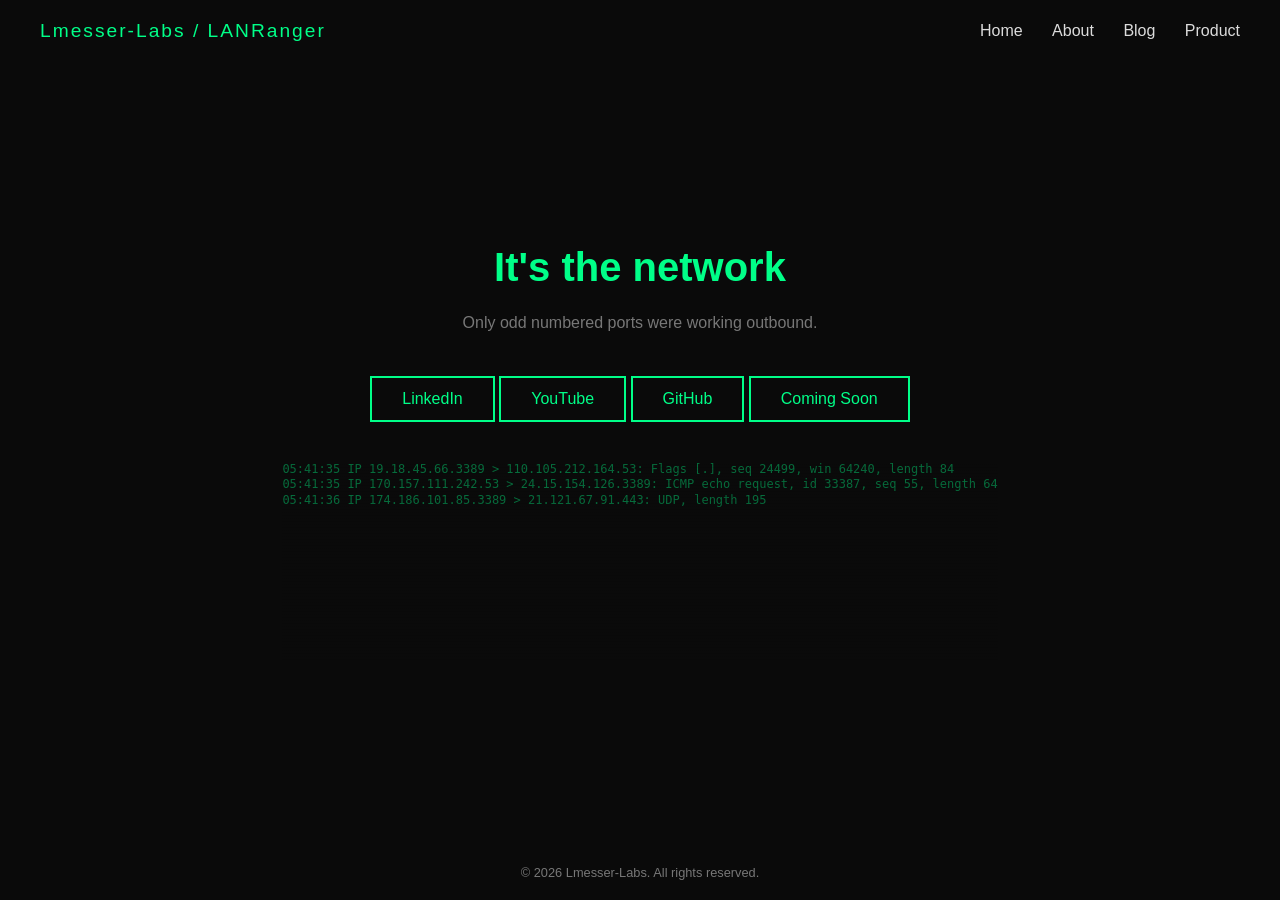
==== index.html @ 678743e7 "moved style to stylecss" ====
<!DOCTYPE html>
<html lang="en">
<head>
    <meta charset="UTF-8">
    <title>Lmesser-Labs / LANRanger</title>
    <meta name="viewport" content="width=device-width, initial-scale=1.0">


    <link href="https://fonts.cdnfonts.com/css/vcr-osd-mono" rel="stylesheet">


    <link rel="stylesheet" href="./css/style.css">
</head>

<body>

<header>
    <div class="logo">Lmesser-Labs / LANRanger</div>
    <nav>
        <a href="./index.html">Home</a>
        <a href="./about.html">About</a>
        <a href="#blog">Blog</a>
        <a href="#product">Product</a>
    </nav>
</header>

<section class="hero">
    <div class="hero-content">
        <h1>It's the network</h1>

        <p>
            Only odd numbered ports were working outbound.
        </p>

        <div class="cta-group">
            <a href="https://www.linkedin.com/in/lane-messer-b867b6126/" class="cta">LinkedIn</a>
            <a href="https://www.youtube.com/@LANRanger" class="cta">YouTube</a>
            <a href="https://github.com/lmesserStep" class="cta">GitHub</a>
            <a href="#" class="cta">Coming Soon</a>
        </div>

        <div class="tcpdump-container">
            <pre id="tcpdump-output"></pre>
        </div>

    </div>
</section>

<footer>
    © 2026 Lmesser-Labs. All rights reserved.
</footer>

<script src="./js/tcpdump.js"></script>

</body>
</html>
---- css/style.css ----
:root {
    --bg: #0a0a0a;
    --accent: #00ff88;
    --text: #dcdcdc;
    --muted: #777;
}

/* Reset */
* {
    box-sizing: border-box;
    margin: 0;
    padding: 0;
}

/* Base */
body {
    background: var(--bg);
    color: var(--text);
    font-family: 'VCR OSD Mono', sans-serif;
    display: flex;
    flex-direction: column;
    min-height: 100vh;
}

/* Header */
header {
    padding: 20px 40px;
    display: flex;
    justify-content: space-between;
    align-items: center;
}

.logo {
    font-size: 1.2rem;
    color: var(--accent);
    letter-spacing: 2px;
}

nav a {
    text-decoration: none;
    color: var(--text);
    margin-left: 25px;
    transition: color 0.2s ease;
}

nav a:hover {
    color: var(--accent);
}

/* Hero Section */
.hero {
    flex: 1;
    display: flex;
    justify-content: center;
    align-items: center;
    text-align: center;
    padding: 40px 20px;
}

.hero-content {
    max-width: 800px;
}

h1 {
    font-size: 2.5rem;
    margin-bottom: 20px;
    color: var(--accent);
}

p {
    font-size: 1rem;
    color: var(--muted);
    margin-bottom: 40px;
    line-height: 1.6;
}

/* CTA Button */
.cta {
    display: inline-block;
    padding: 12px 30px;
    border: 2px solid var(--accent);
    color: var(--accent);
    text-decoration: none;
    transition: all 0.2s ease;
}

.cta:hover {
    background: var(--accent);
    color: #000;
}

/* Footer */
footer {
    text-align: center;
    padding: 20px;
    font-size: 0.8rem;
    color: var(--muted);
}


@media (max-width: 768px) {

    header {
        flex-direction: column;
        gap: 15px;
    }

    nav {
        display: flex;
        flex-wrap: wrap;
        justify-content: center;
        gap: 10px;
    }

    nav a {
        margin-left: 0;
        font-size: 0.9rem;
    }

    h1 {
        font-size: 1.8rem;
    }
}


.tcpdump-container {
    position: relative;
    margin-top: 40px;
    height: 200px;
    overflow: hidden;
    text-align: left;
    pointer-events: none;
}

#tcpdump-output {
    font-size: 0.75rem;
    line-height: 1.3;
    color: rgba(0, 255, 136, 0.4);
    white-space: pre-wrap;
    font-family: 'VCR OSD Mono', monospace;
}


.tcpdump-container::after {
    content: "";
    position: absolute;
    top: 0;
    left: 0;
    right: 0;
    bottom: 0;
    background: repeating-linear-gradient(
        to bottom,
        rgba(0,0,0,0) 0px,
        rgba(0,0,0,0) 2px,
        rgba(0,0,0,0.15) 3px
    );
    pointer-events: none;
}
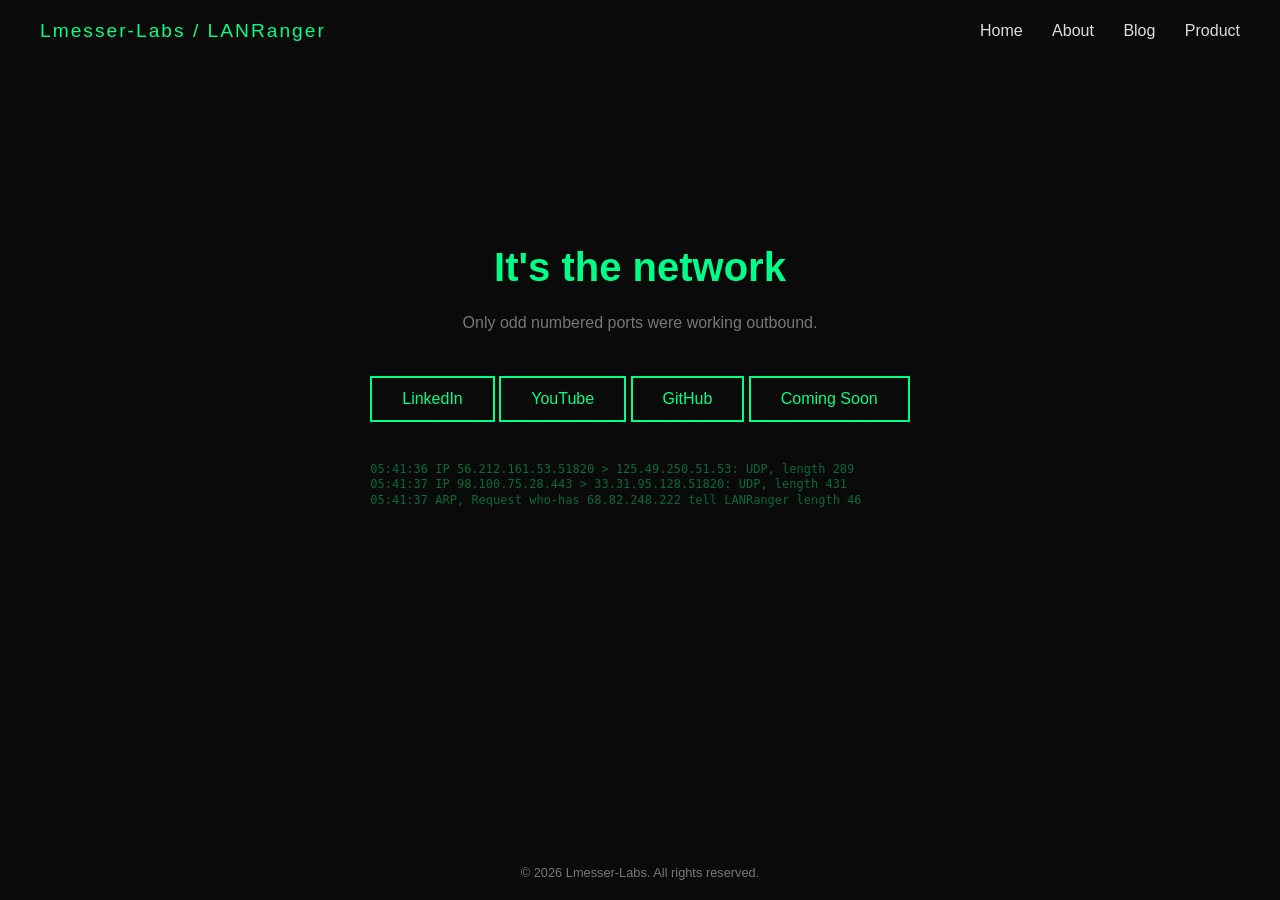
==== commit 9b10e6ab: "fixed label" ====
--- a/index.html
+++ b/index.html
@@ -2,7 +2,7 @@
 <html lang="en">
 <head>
     <meta charset="UTF-8">
-    <title>Lmesser-Labs / LANRanger</title>
+    <title>Lmesser-Labs/LANRanger</title>
     <meta name="viewport" content="width=device-width, initial-scale=1.0">
 
 
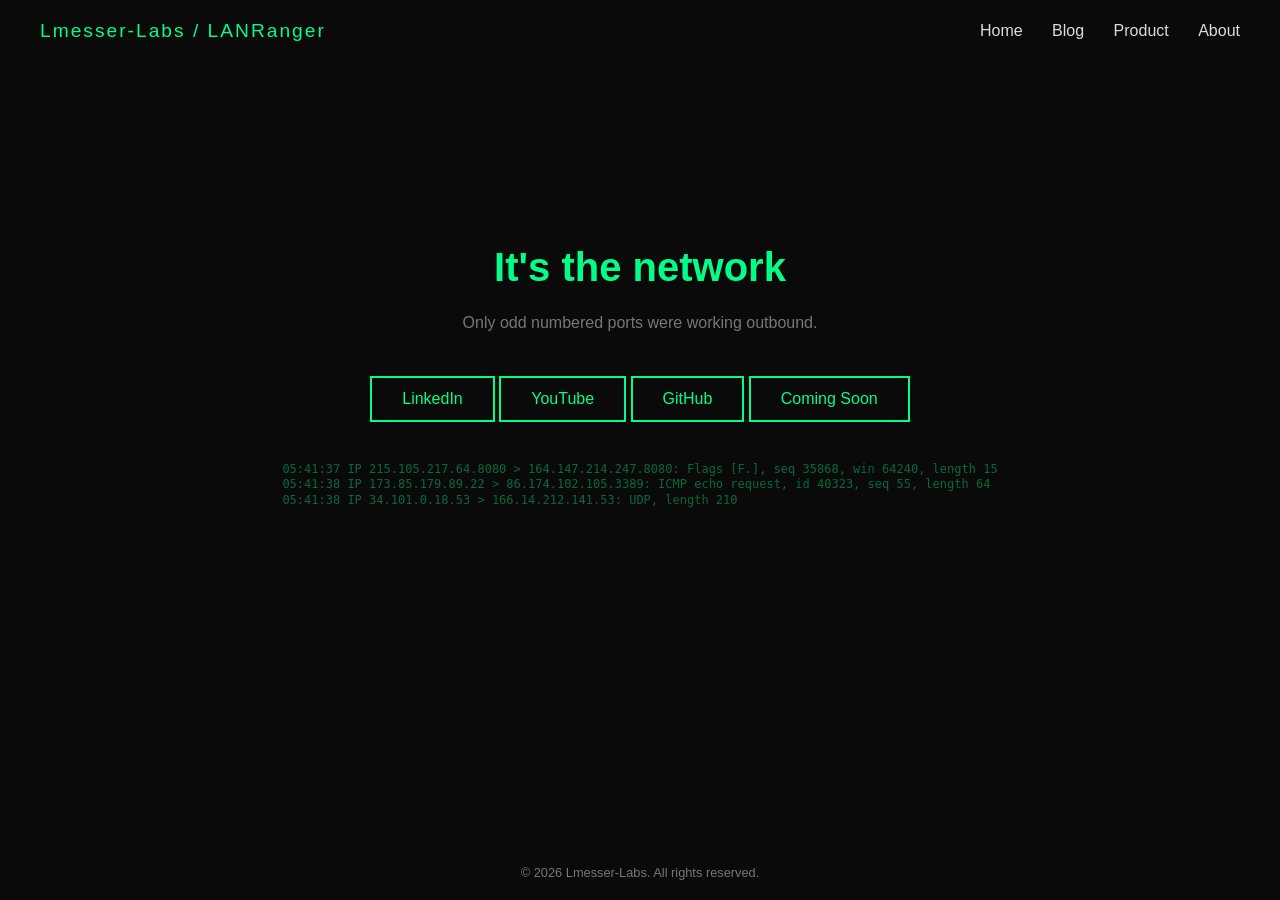
==== commit 6bb8a7c5: "moved nav links" ====
--- a/index.html
+++ b/index.html
@@ -18,9 +18,9 @@
     <div class="logo">Lmesser-Labs / LANRanger</div>
     <nav>
         <a href="./index.html">Home</a>
-        <a href="./about.html">About</a>
         <a href="#blog">Blog</a>
         <a href="#product">Product</a>
+        <a href="./about.html">About</a>
     </nav>
 </header>
 
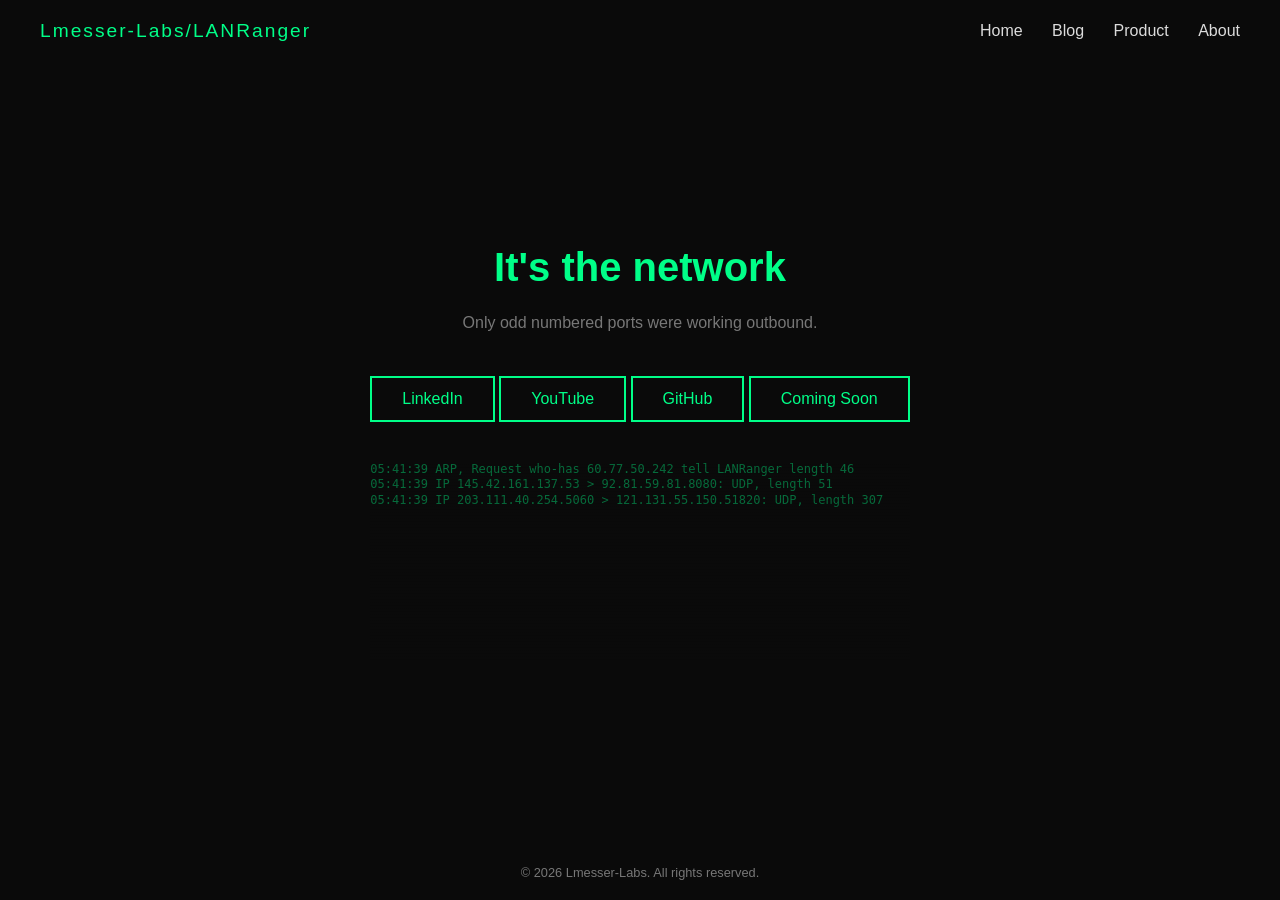
==== commit 98dc0f50: "changed label" ====
--- a/index.html
+++ b/index.html
@@ -15,7 +15,7 @@
 <body>
 
 <header>
-    <div class="logo">Lmesser-Labs / LANRanger</div>
+    <div class="logo">Lmesser-Labs/LANRanger</div>
     <nav>
         <a href="./index.html">Home</a>
         <a href="#blog">Blog</a>
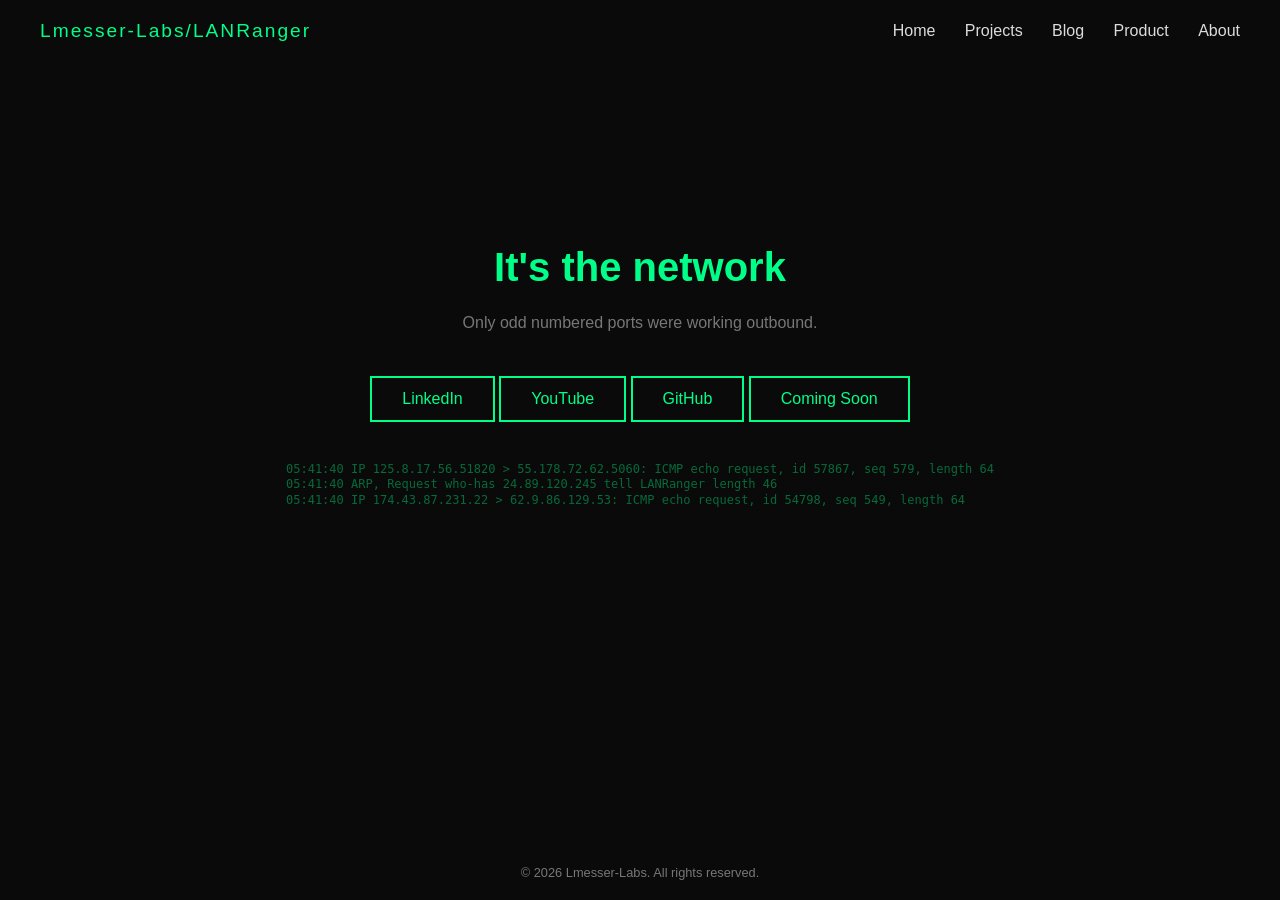
==== commit 2a53e005: "Improve projects page layout with card structure and tighter spacing" ====
--- a/index.html
+++ b/index.html
@@ -1,5 +1,6 @@
 <!DOCTYPE html>
 <html lang="en">
+
 <head>
     <meta charset="UTF-8">
     <title>Lmesser-Labs/LANRanger</title>
@@ -14,43 +15,45 @@
 
 <body>
 
-<header>
-    <div class="logo">Lmesser-Labs/LANRanger</div>
-    <nav>
-        <a href="./index.html">Home</a>
-        <a href="#blog">Blog</a>
-        <a href="#product">Product</a>
-        <a href="./about.html">About</a>
-    </nav>
-</header>
+    <header>
+        <div class="logo">Lmesser-Labs/LANRanger</div>
+        <nav>
+            <a href="./index.html">Home</a>
+            <a href="./projects.html">Projects</a>
+            <a href="#blog">Blog</a>
+            <a href="#product">Product</a>
+            <a href="./about.html">About</a>
+        </nav>
+    </header>
 
-<section class="hero">
-    <div class="hero-content">
-        <h1>It's the network</h1>
+    <section class="hero">
+        <div class="hero-content">
+            <h1>It's the network</h1>
 
-        <p>
-            Only odd numbered ports were working outbound.
-        </p>
+            <p>
+                Only odd numbered ports were working outbound.
+            </p>
 
-        <div class="cta-group">
-            <a href="https://www.linkedin.com/in/lane-messer-b867b6126/" class="cta">LinkedIn</a>
-            <a href="https://www.youtube.com/@LANRanger" class="cta">YouTube</a>
-            <a href="https://github.com/lmesserStep" class="cta">GitHub</a>
-            <a href="#" class="cta">Coming Soon</a>
+            <div class="cta-group">
+                <a href="https://www.linkedin.com/in/lane-messer-b867b6126/" class="cta">LinkedIn</a>
+                <a href="https://www.youtube.com/@LANRanger" class="cta">YouTube</a>
+                <a href="https://github.com/lmesserStep" class="cta">GitHub</a>
+                <a href="#" class="cta">Coming Soon</a>
+            </div>
+
+            <div class="tcpdump-container">
+                <pre id="tcpdump-output"></pre>
+            </div>
+
         </div>
+    </section>
 
-        <div class="tcpdump-container">
-            <pre id="tcpdump-output"></pre>
-        </div>
+    <footer>
+        © 2026 Lmesser-Labs. All rights reserved.
+    </footer>
 
-    </div>
-</section>
-
-<footer>
-    © 2026 Lmesser-Labs. All rights reserved.
-</footer>
-
-<script src="./js/tcpdump.js"></script>
+    <script src="./js/tcpdump.js"></script>
 
 </body>
+
 </html>
--- a/css/style.css
+++ b/css/style.css
@@ -122,6 +122,14 @@
     }
 }
 
+.hero-content a {
+    color: #00ff88;
+    text-decoration: none;
+}
+
+.hero-content a:hover {
+    text-shadow: 0 0 6px #00ff88;
+}
 
 .tcpdump-container {
     position: relative;
@@ -155,4 +163,101 @@
         rgba(0,0,0,0.15) 3px
     );
     pointer-events: none;
+}
+
+
+/* ========================================
+   Projects Page Layout
+   ======================================== */
+
+.projects-page {
+    flex: 1;
+    padding: 60px 40px 40px;
+    max-width: 960px;
+    margin: 0 auto;
+    width: 100%;
+}
+
+.projects-header {
+    text-align: center;
+    margin-bottom: 60px;
+}
+
+.projects-header p {
+    max-width: 680px;
+    margin-left: auto;
+    margin-right: auto;
+    margin-bottom: 12px;
+}
+
+.projects-header p:last-child {
+    margin-bottom: 0;
+}
+
+.project-list {
+    display: flex;
+    flex-direction: column;
+}
+
+.project-card {
+    text-align: left;
+    padding: 28px 0 28px 24px;
+    border-left: 2px solid var(--muted);
+    border-bottom: 1px solid rgba(220, 220, 220, 0.05);
+    transition: border-left-color 0.2s ease;
+}
+
+.project-card:last-child {
+    border-bottom: none;
+}
+
+.project-card:hover {
+    border-left-color: var(--accent);
+}
+
+.project-card h2 {
+    font-size: 1.15rem;
+    color: var(--accent);
+    margin-bottom: 14px;
+    letter-spacing: 1px;
+}
+
+.project-card p {
+    font-size: 0.9rem;
+    color: var(--muted);
+    margin-bottom: 10px;
+    line-height: 1.6;
+}
+
+.project-card p:last-of-type {
+    margin-bottom: 16px;
+}
+
+.project-note {
+    opacity: 0.6;
+}
+
+.project-link {
+    display: inline-block;
+    font-size: 0.85rem;
+    color: var(--accent);
+    text-decoration: none;
+    letter-spacing: 1px;
+    opacity: 0.7;
+    transition: opacity 0.2s ease, text-shadow 0.2s ease;
+}
+
+.project-link:hover {
+    opacity: 1;
+    text-shadow: 0 0 6px var(--accent);
+}
+
+@media (max-width: 768px) {
+    .projects-page {
+        padding: 40px 20px;
+    }
+
+    .project-card {
+        padding: 24px 0 24px 16px;
+    }
 }
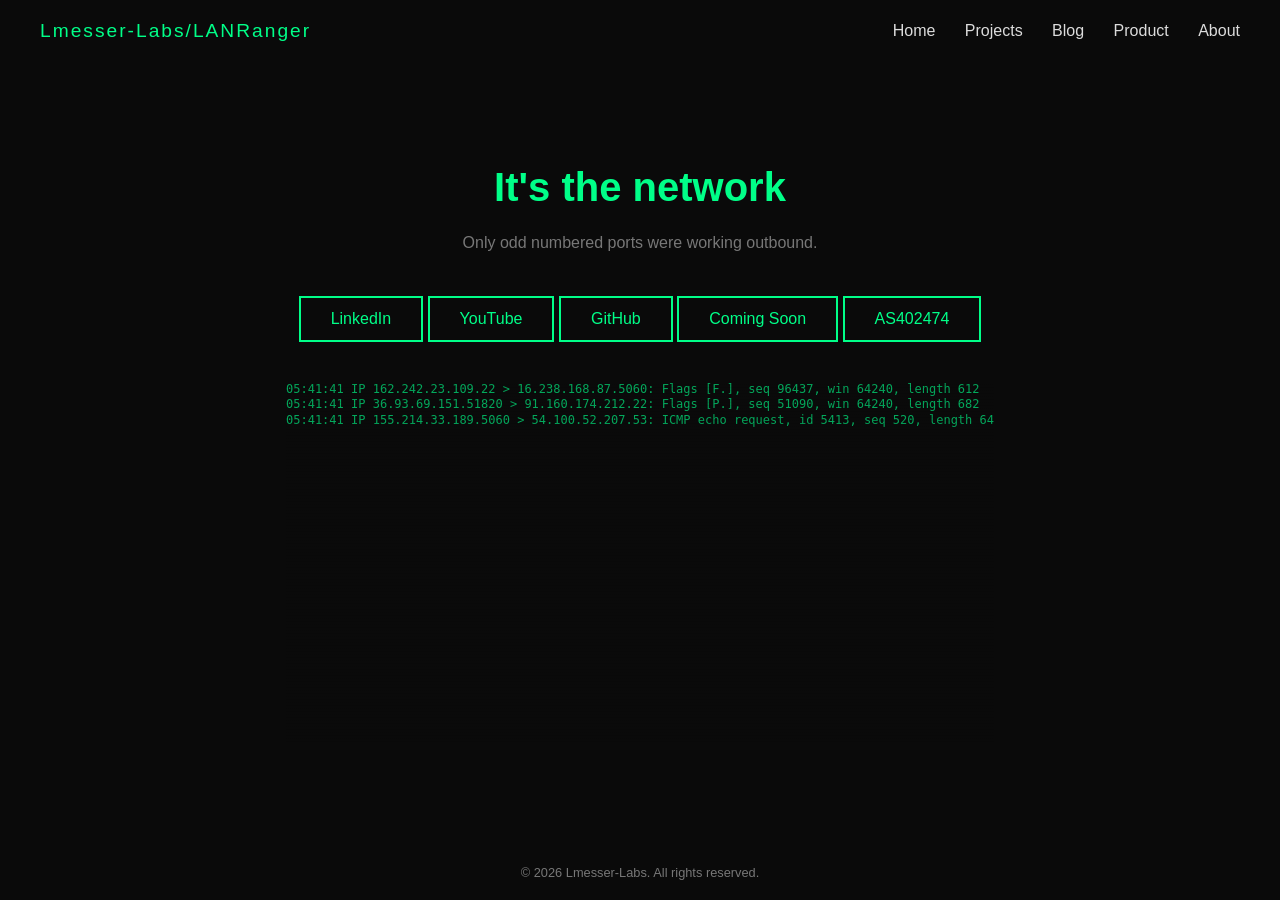
==== commit a5edc32e: "added asn Co-authored-by: Copilot <copilot@github.com>" ====
--- a/index.html
+++ b/index.html
@@ -39,6 +39,7 @@
                 <a href="https://www.youtube.com/@LANRanger" class="cta">YouTube</a>
                 <a href="https://github.com/lmesserStep" class="cta">GitHub</a>
                 <a href="#" class="cta">Coming Soon</a>
+                <a href="./as.html" class="cta">AS402474</a>
             </div>
 
             <div class="tcpdump-container">
--- a/css/style.css
+++ b/css/style.css
@@ -134,18 +134,20 @@
 .tcpdump-container {
     position: relative;
     margin-top: 40px;
-    height: 200px;
+    height: 360px;
     overflow: hidden;
     text-align: left;
     pointer-events: none;
 }
 
-#tcpdump-output {
+#tcpdump-output,
+.as-output {
     font-size: 0.75rem;
     line-height: 1.3;
-    color: rgba(0, 255, 136, 0.4);
+    color: rgba(0, 255, 136, 0.65);
     white-space: pre-wrap;
     font-family: 'VCR OSD Mono', monospace;
+    margin: 0;
 }
 
 
@@ -260,4 +262,17 @@
     .project-card {
         padding: 24px 0 24px 16px;
     }
+}
+#bgp-output {
+    background: #050505;
+    color: #33ff77;
+    font-family: "JetBrains Mono", "Fira Code", Consolas, monospace;
+    font-size: 0.85rem;
+    padding: 1rem;
+    border-radius: 12px;
+    height: 320px;
+    overflow-y: hidden;
+    box-shadow: 0 0 25px rgba(51, 255, 119, 0.15);
+    border: 1px solid rgba(51, 255, 119, 0.25);
+    white-space: pre-wrap;
 }
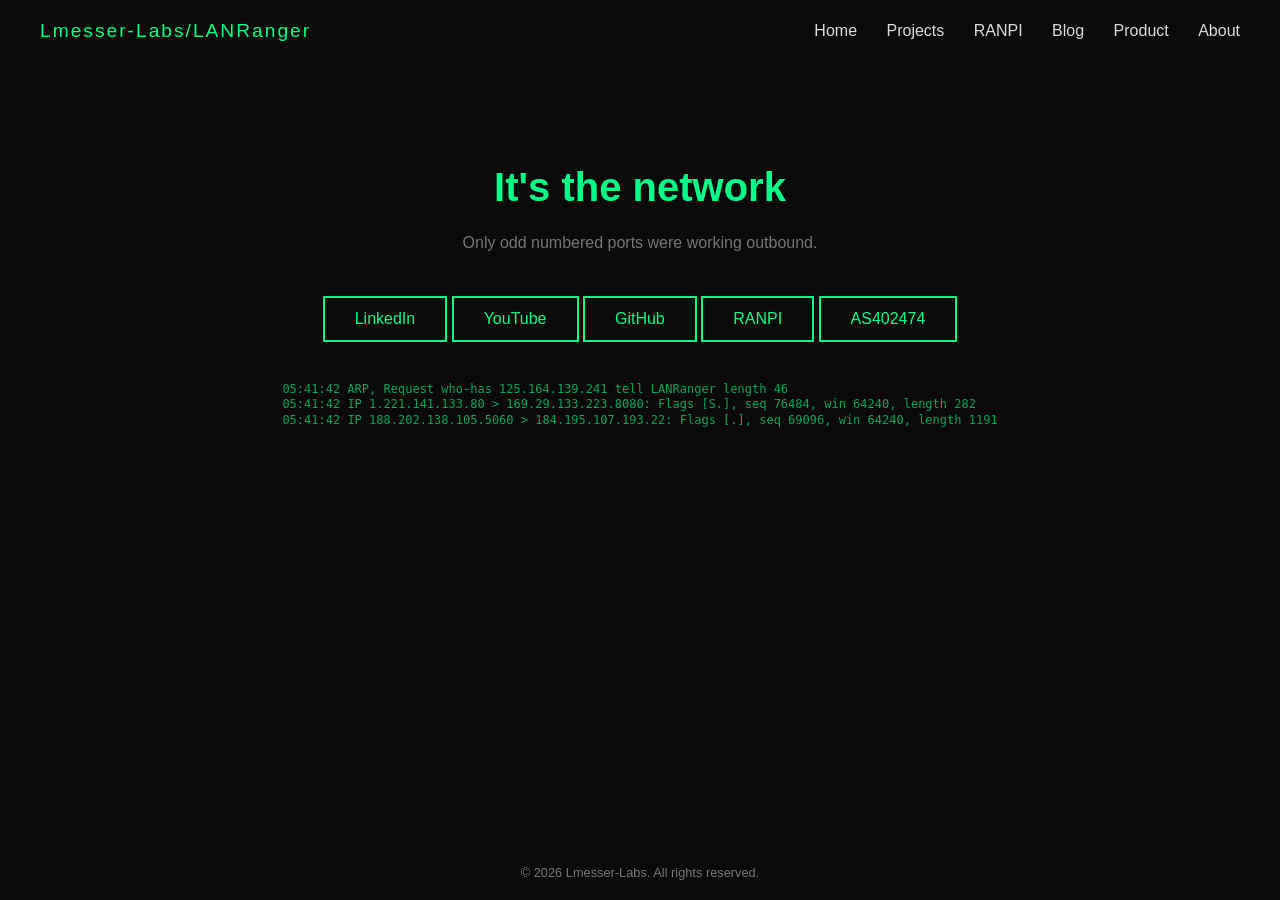
==== commit 8fb1a1a7: "added ranpi initial pages" ====
--- a/index.html
+++ b/index.html
@@ -20,6 +20,7 @@
         <nav>
             <a href="./index.html">Home</a>
             <a href="./projects.html">Projects</a>
+            <a href="./ranpi.html">RANPI</a>
             <a href="#blog">Blog</a>
             <a href="#product">Product</a>
             <a href="./about.html">About</a>
@@ -38,7 +39,7 @@
                 <a href="https://www.linkedin.com/in/lane-messer-b867b6126/" class="cta">LinkedIn</a>
                 <a href="https://www.youtube.com/@LANRanger" class="cta">YouTube</a>
                 <a href="https://github.com/lmesserStep" class="cta">GitHub</a>
-                <a href="#" class="cta">Coming Soon</a>
+                <a href="./ranpi.html" class="cta">RANPI</a>
                 <a href="./as.html" class="cta">AS402474</a>
             </div>
 
--- a/css/style.css
+++ b/css/style.css
@@ -275,4 +275,342 @@
     box-shadow: 0 0 25px rgba(51, 255, 119, 0.15);
     border: 1px solid rgba(51, 255, 119, 0.25);
     white-space: pre-wrap;
+}
+/* Fake Router CLI */
+
+.terminal-section {
+    width: 100%;
+    max-width: 1200px;
+    margin: 35px auto 0;
+}
+
+.terminal-wrapper {
+    background: #050505;
+    border: 1px solid var(--accent);
+    box-shadow: 0 0 18px rgba(0, 255, 136, 0.25);
+    border-radius: 8px;
+    overflow: hidden;
+    text-align: left;
+    width: min(100%, 1100px);
+    margin-left: auto;
+    margin-right: auto;
+}
+
+.terminal-titlebar {
+    background: #101010;
+    color: var(--accent);
+    padding: 10px 14px;
+    border-bottom: 1px solid rgba(0, 255, 136, 0.45);
+    display: flex;
+    justify-content: space-between;
+    align-items: center;
+    gap: 12px;
+    font-size: clamp(0.65rem, 1.6vw, 0.85rem);
+    white-space: nowrap;
+    overflow: hidden;
+}
+
+.terminal-titlebar span:first-child {
+    overflow: hidden;
+    text-overflow: ellipsis;
+}
+
+.terminal-buttons {
+    display: flex;
+    gap: 6px;
+    flex-shrink: 0;
+}
+
+.terminal-dot {
+    width: 10px;
+    height: 10px;
+    border-radius: 50%;
+    background: var(--accent);
+    opacity: 0.7;
+}
+
+.terminal {
+    padding: clamp(12px, 2vw, 18px);
+    height: clamp(420px, 62vh, 680px);
+    overflow: auto;
+    color: var(--accent);
+    font-family: 'VCR OSD Mono', "JetBrains Mono", "Fira Code", Consolas, monospace;
+    font-size: clamp(0.68rem, 1.35vw, 0.9rem);
+    line-height: 1.4;
+    white-space: pre;
+    cursor: text;
+    tab-size: 4;
+    -webkit-overflow-scrolling: touch;
+}
+
+.terminal-line {
+    display: flex;
+    align-items: center;
+    min-width: max-content;
+}
+
+.prompt {
+    color: var(--accent);
+    margin-right: 8px;
+    flex-shrink: 0;
+}
+
+.terminal-input {
+    background: transparent;
+    border: none;
+    color: var(--accent);
+    font-family: inherit;
+    font-size: inherit;
+    outline: none;
+    min-width: 260px;
+    width: 100%;
+}
+
+.terminal-output {
+    margin-bottom: 8px;
+    min-width: max-content;
+}
+
+.terminal-help {
+    color: var(--text);
+    opacity: 0.85;
+    font-size: clamp(0.7rem, 1.4vw, 0.85rem);
+    margin-top: 10px;
+    text-align: center;
+}
+
+/* Let AS page breathe wider than the normal homepage hero */
+.as-page .hero-content {
+    width: 100%;
+    max-width: 1200px;
+}
+
+/* Optional: cleaner mobile spacing */
+@media (max-width: 768px) {
+    .hero {
+        padding: 28px 10px;
+        align-items: flex-start;
+    }
+
+    .terminal-wrapper {
+        border-radius: 6px;
+    }
+
+    .terminal {
+        height: 60vh;
+        min-height: 420px;
+    }
+
+    .terminal-dot {
+        width: 8px;
+        height: 8px;
+    }
+}
+
+/* ========================================
+   RANPI Page
+   ======================================== */
+
+.ranpi-page {
+    flex: 1;
+    padding: 60px 40px 60px;
+    max-width: 860px;
+    margin: 0 auto;
+    width: 100%;
+}
+
+.ranpi-hero {
+    text-align: center;
+    margin-bottom: 70px;
+}
+
+.ranpi-hero h1 {
+    font-size: 3rem;
+    letter-spacing: 6px;
+    margin-bottom: 12px;
+}
+
+.ranpi-hero .subtitle {
+    font-size: 0.95rem;
+    color: var(--muted);
+    letter-spacing: 2px;
+    margin-bottom: 0;
+}
+
+.ranpi-section {
+    margin-bottom: 60px;
+}
+
+.ranpi-section h2 {
+    font-size: 1.1rem;
+    color: var(--accent);
+    letter-spacing: 2px;
+    margin-bottom: 20px;
+    padding-bottom: 8px;
+    border-bottom: 1px solid rgba(0, 255, 136, 0.2);
+}
+
+.ranpi-section p {
+    font-size: 0.92rem;
+    color: var(--muted);
+    line-height: 1.8;
+    margin-bottom: 18px;
+}
+
+.ranpi-section p:last-child {
+    margin-bottom: 0;
+}
+
+.ranpi-section p em {
+    color: var(--text);
+    font-style: normal;
+}
+
+.feature-grid {
+    display: grid;
+    grid-template-columns: 1fr 1fr;
+    gap: 14px;
+    margin-top: 6px;
+}
+
+.feature-item {
+    padding: 14px 16px;
+    border-left: 2px solid rgba(0, 255, 136, 0.35);
+    font-size: 0.85rem;
+    color: var(--muted);
+    line-height: 1.5;
+}
+
+.feature-item .feature-label {
+    display: block;
+    color: var(--accent);
+    font-size: 0.8rem;
+    letter-spacing: 1px;
+    margin-bottom: 4px;
+}
+
+.stack-list {
+    display: flex;
+    flex-direction: column;
+    gap: 10px;
+    margin-top: 6px;
+}
+
+.stack-row {
+    display: flex;
+    align-items: baseline;
+    gap: 16px;
+    font-size: 0.88rem;
+}
+
+.stack-key {
+    color: var(--accent);
+    letter-spacing: 1px;
+    min-width: 160px;
+    flex-shrink: 0;
+}
+
+.stack-val {
+    color: var(--muted);
+}
+
+.ranpi-cta-row {
+    display: flex;
+    gap: 16px;
+    flex-wrap: wrap;
+    margin-top: 10px;
+}
+
+.ranpi-cta-row .cta {
+    font-size: 0.85rem;
+    padding: 10px 24px;
+}
+
+.callout {
+    border-left: 3px solid var(--accent);
+    padding: 16px 20px;
+    background: rgba(0, 255, 136, 0.03);
+    margin: 28px 0;
+}
+
+.callout p {
+    margin-bottom: 0;
+    font-size: 0.9rem;
+    color: var(--text);
+    line-height: 1.7;
+}
+
+.stl-list {
+    display: flex;
+    flex-direction: column;
+    gap: 12px;
+    margin-top: 6px;
+}
+
+.stl-item {
+    display: flex;
+    align-items: baseline;
+    justify-content: space-between;
+    padding: 14px 16px;
+    border-left: 2px solid rgba(0, 255, 136, 0.35);
+    gap: 20px;
+}
+
+.stl-item-info {
+    display: flex;
+    flex-direction: column;
+    gap: 4px;
+}
+
+.stl-item-name {
+    font-size: 0.88rem;
+    color: var(--text);
+    letter-spacing: 1px;
+}
+
+.stl-item-desc {
+    font-size: 0.8rem;
+    color: var(--muted);
+    line-height: 1.5;
+}
+
+.stl-link {
+    display: inline-block;
+    font-size: 0.8rem;
+    color: var(--accent);
+    text-decoration: none;
+    letter-spacing: 1px;
+    opacity: 0.5;
+    white-space: nowrap;
+    cursor: not-allowed;
+    flex-shrink: 0;
+}
+
+.stl-link.coming-soon::after {
+    content: " (coming soon)";
+    font-size: 0.7rem;
+    opacity: 0.6;
+}
+
+@media (max-width: 768px) {
+    .ranpi-page {
+        padding: 40px 20px 50px;
+    }
+
+    .ranpi-hero h1 {
+        font-size: 2rem;
+    }
+
+    .feature-grid {
+        grid-template-columns: 1fr;
+    }
+
+    .stack-key {
+        min-width: 120px;
+    }
+
+    .stl-item {
+        flex-direction: column;
+        gap: 10px;
+    }
 }
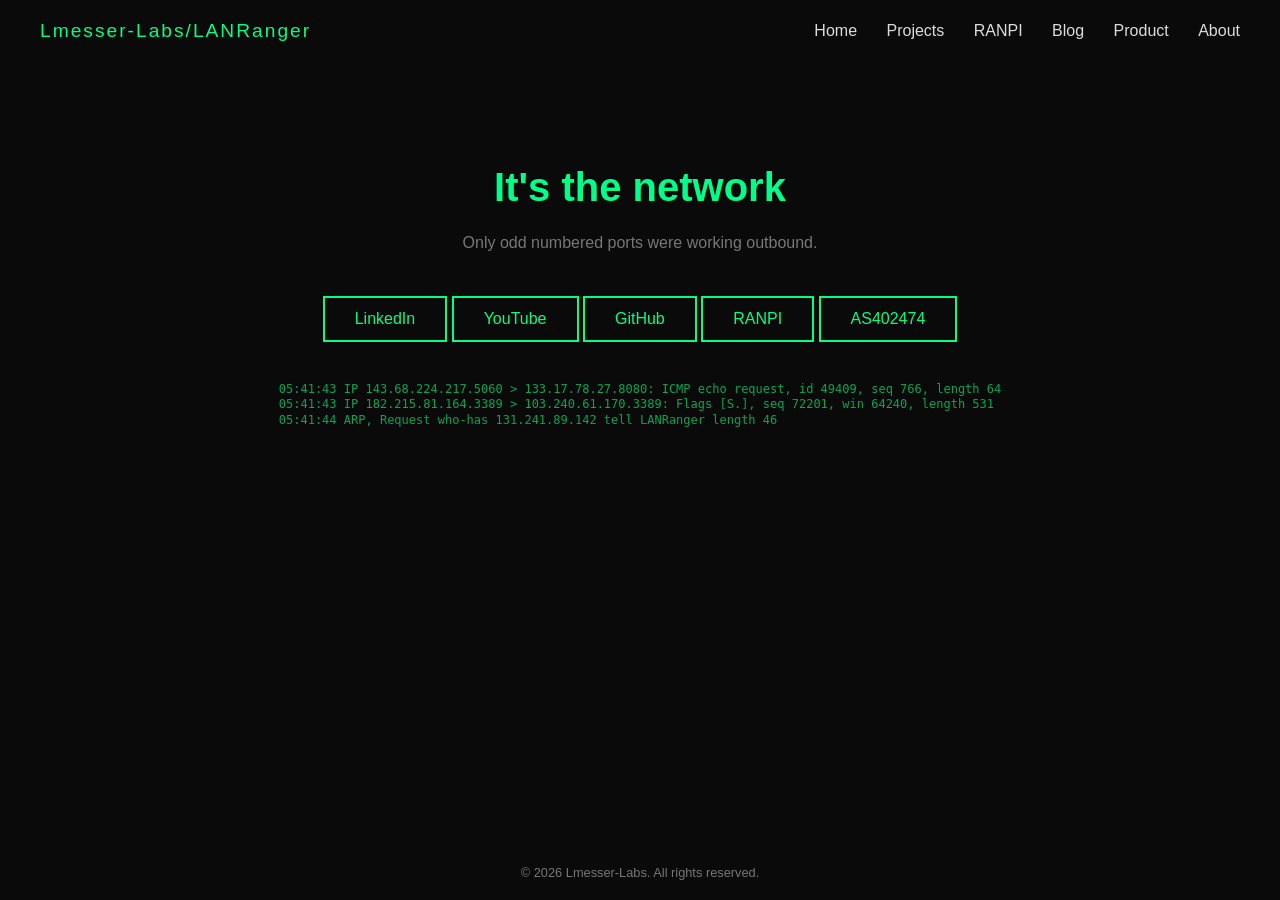
==== commit 696dc90e: "added blog page" ====
--- a/index.html
+++ b/index.html
@@ -21,7 +21,7 @@
             <a href="./index.html">Home</a>
             <a href="./projects.html">Projects</a>
             <a href="./ranpi.html">RANPI</a>
-            <a href="#blog">Blog</a>
+            <a href="./blog.html">Blog</a>
             <a href="#product">Product</a>
             <a href="./about.html">About</a>
         </nav>
--- a/css/style.css
+++ b/css/style.css
@@ -305,7 +305,7 @@
     justify-content: space-between;
     align-items: center;
     gap: 12px;
-    font-size: clamp(0.65rem, 1.6vw, 0.85rem);
+    font-size: clamp(0.75rem, 1.6vw, 0.85rem);
     white-space: nowrap;
     overflow: hidden;
 }
@@ -331,22 +331,47 @@
 
 .terminal {
     padding: clamp(12px, 2vw, 18px);
-    height: clamp(420px, 62vh, 680px);
-    overflow: auto;
+
+    /*
+       This is the important part.
+       Do NOT force a fixed height if you do not want internal scrollbars.
+    */
+    min-height: 320px;
+    height: auto;
+
+    /*
+       No terminal scrollbars.
+       The page itself will grow instead.
+    */
+    overflow: visible;
+
     color: var(--accent);
     font-family: 'VCR OSD Mono', "JetBrains Mono", "Fira Code", Consolas, monospace;
-    font-size: clamp(0.68rem, 1.35vw, 0.9rem);
-    line-height: 1.4;
-    white-space: pre;
+    font-size: clamp(0.78rem, 1.35vw, 0.9rem);
+    line-height: 1.45;
+
+    /*
+       Let command output wrap naturally instead of forcing horizontal scroll.
+    */
+    white-space: pre-wrap;
+    overflow-wrap: anywhere;
+    word-break: normal;
+
     cursor: text;
     tab-size: 4;
-    -webkit-overflow-scrolling: touch;
+}
+
+.terminal-output {
+    margin-bottom: 8px;
+    white-space: pre-wrap;
+    overflow-wrap: anywhere;
 }
 
 .terminal-line {
     display: flex;
     align-items: center;
-    min-width: max-content;
+    width: 100%;
+    min-width: 0;
 }
 
 .prompt {
@@ -362,21 +387,8 @@
     font-family: inherit;
     font-size: inherit;
     outline: none;
-    min-width: 260px;
     width: 100%;
-}
-
-.terminal-output {
-    margin-bottom: 8px;
-    min-width: max-content;
-}
-
-.terminal-help {
-    color: var(--text);
-    opacity: 0.85;
-    font-size: clamp(0.7rem, 1.4vw, 0.85rem);
-    margin-top: 10px;
-    text-align: center;
+    min-width: 0;
 }
 
 /* Let AS page breathe wider than the normal homepage hero */
@@ -385,7 +397,15 @@
     max-width: 1200px;
 }
 
-/* Optional: cleaner mobile spacing */
+.terminal-help {
+    color: var(--text);
+    opacity: 0.85;
+    font-size: clamp(0.75rem, 1.4vw, 0.85rem);
+    margin-top: 10px;
+    text-align: center;
+}
+
+/* Mobile cleanup */
 @media (max-width: 768px) {
     .hero {
         padding: 28px 10px;
@@ -394,11 +414,22 @@
 
     .terminal-wrapper {
         border-radius: 6px;
+        width: 100%;
     }
 
     .terminal {
-        height: 60vh;
-        min-height: 420px;
+        min-height: 300px;
+
+        /*
+           iOS Safari zooms inputs smaller than 16px.
+           Since the input inherits from .terminal, make terminal 16px on mobile.
+        */
+        font-size: 16px;
+        line-height: 1.45;
+    }
+
+    .terminal-input {
+        font-size: 16px;
     }
 
     .terminal-dot {
@@ -582,8 +613,11 @@
     letter-spacing: 1px;
     opacity: 0.5;
     white-space: nowrap;
+    flex-shrink: 0;
+}
+
+.stl-link.coming-soon {
     cursor: not-allowed;
-    flex-shrink: 0;
 }
 
 .stl-link.coming-soon::after {
@@ -592,6 +626,36 @@
     opacity: 0.6;
 }
 
+.stl-downloads {
+    display: flex;
+    align-items: center;
+    gap: 10px;
+    flex-shrink: 0;
+}
+
+.stl-downloads .stl-link {
+    opacity: 0.8;
+    cursor: pointer;
+}
+
+.stl-downloads .stl-link:hover {
+    opacity: 1;
+    text-shadow: 0 0 6px var(--accent);
+}
+
+.stl-item-img {
+    width: 80px;
+    height: 80px;
+    object-fit: cover;
+    border: 1px solid rgba(0, 255, 136, 0.25);
+    flex-shrink: 0;
+}
+
+.or-desc {
+    font-size: 0.75rem;
+    color: var(--muted);
+}
+
 @media (max-width: 768px) {
     .ranpi-page {
         padding: 40px 20px 50px;
